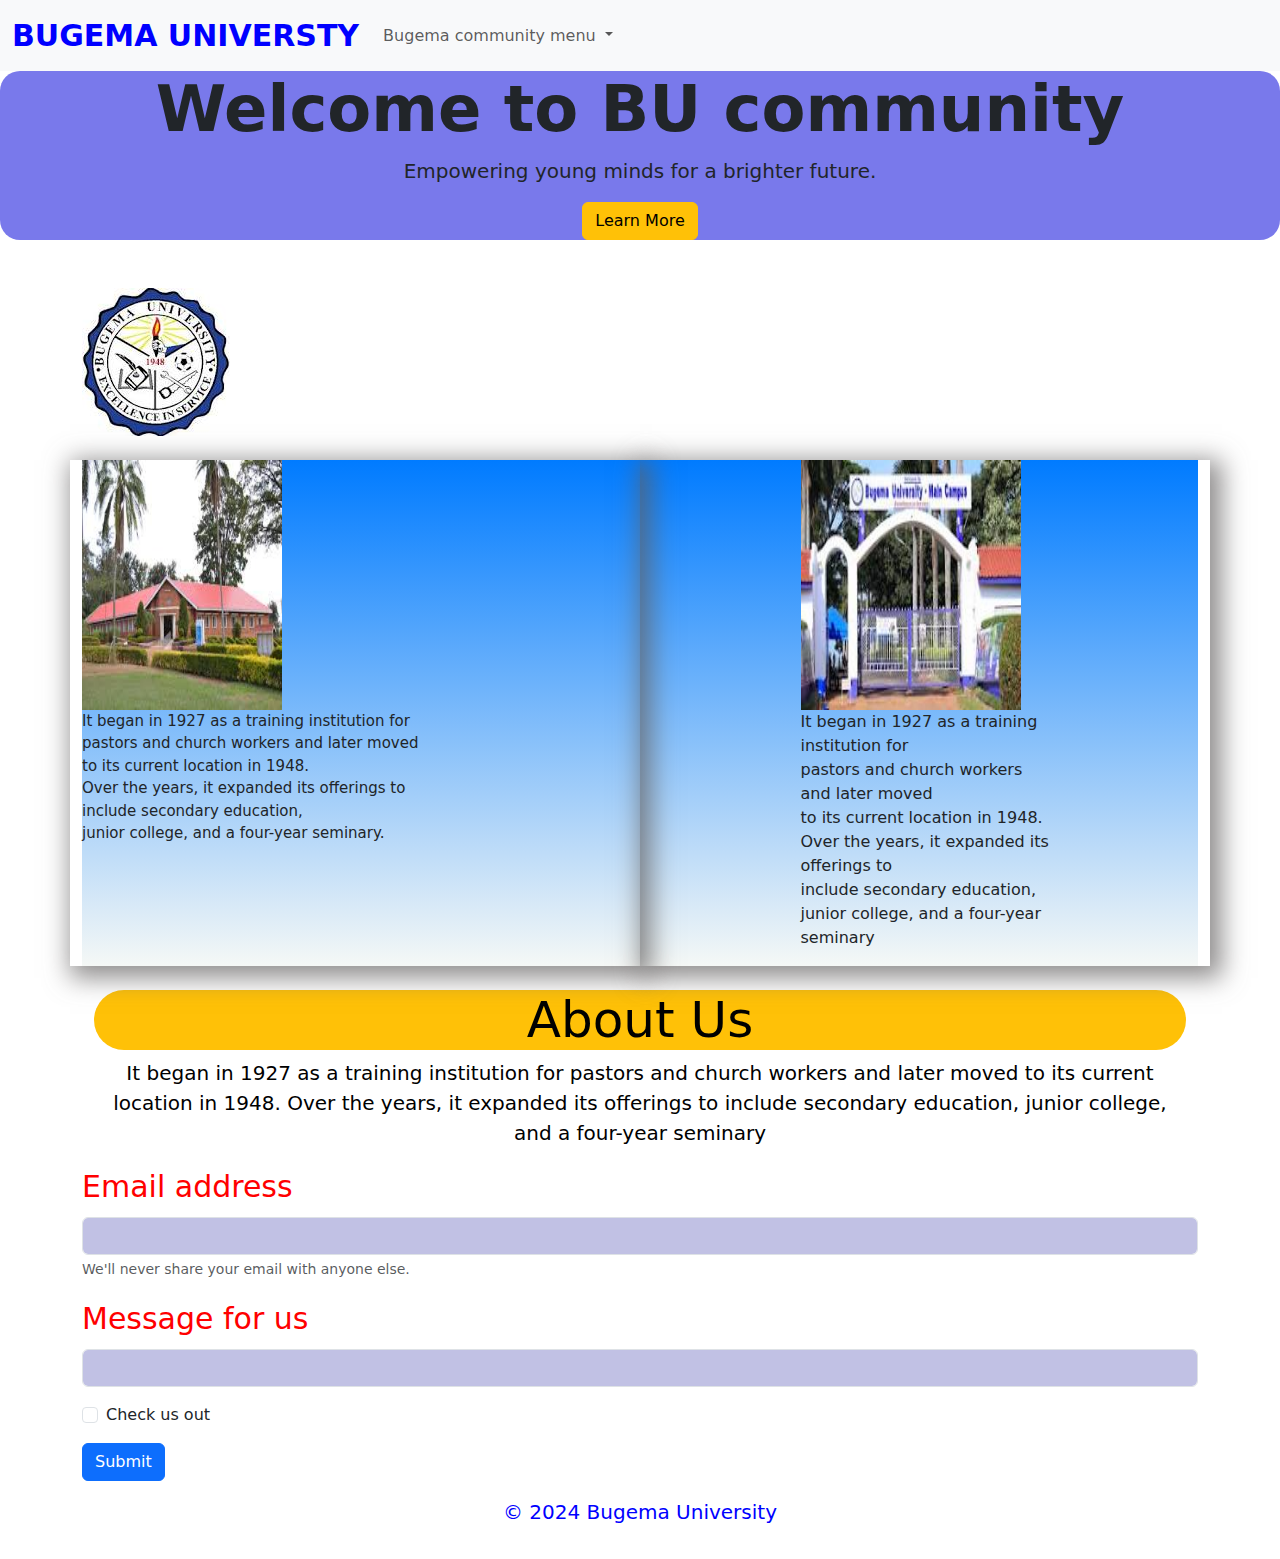
==== Bu.html @ e9f5bbe4 "new" ====
<!DOCTYPE html>
<html lang="en">
<head>
    <meta charset="UTF-8">
    <meta name="viewport" content="width=device-width, initial-scale=1.0">
    <title>Document</title>
</head>
<link href="https://cdn.jsdelivr.net/npm/bootstrap@5.3.3/dist/css/bootstrap.min.css" rel="stylesheet" integrity="sha384-QWTKZyjpPEjISv5WaRU9OFeRpok6YctnYmDr5pNlyT2bRjXh0JMhjY6hW+ALEwIH" crossorigin="anonymous">
<link rel="stylesheet" href="https://cdnjs.cloudflare.com/ajax/libs/animate.css/4.1.1/animate.min.css">  <link rel="stylesheet" href="style.css">
<link rel="stylesheet" href="style.css">
<body>
  <nav class="navbar navbar-expand-lg navbar-light bg-light">
    <div class="container-fluid">
      <a class="navbar-brand fw-bold" style="color: blue; font-size: 30px;"  href="#">BUGEMA UNIVERSTY</a>
      <button class="navbar-toggler" type="button" data-bs-toggle="collapse" data-bs-target="#navbarNavDropdown" aria-controls="navbarNavDropdown" aria-expanded="false" aria-label="Toggle navigation">
        <span class="navbar-toggler-icon"></span>
      </button>
      <div class="collapse navbar-collapse" id="navbarNavDropdown">
        <ul class="navbar-nav">
          <li class="nav-item dropdown">
            <a class="nav-link dropdown-toggle" href="#" id="navbarDropdownMenuLink" role="button" data-bs-toggle="dropdown" aria-expanded="false">
              Bugema community menu
            </a>
            <ul class="dropdown-menu" aria-labelledby="navbarDropdownMenuLink">
              <li><a class="dropdown-item" href="index.html">HOME</a></li>
              <li><a class="dropdown-item" href="Bass.html">BASS</a></li>
              <li><a class="dropdown-item" href="Bu.html">Bugema University</a></li>
              <li><a class="dropdown-item" href="Voca.html">Bugema vocational</a></li>
            </ul>
          </li>
        </ul>
      </div>
    </div>
  </nav>
  <section class="hero d-flex align-items-center justify-content-center" style="background-color: rgba(64, 64, 226, 0.7); border-radius: 20px;">
    <div class="container text-center">
      <h1 class="display-3 fw-bold animate__animated animate__fadeInDown">Welcome to BU community</h1>
      <p class="lead">Empowering young minds for a brighter future.</p>
      <a href="#" class="btn btn-warning">Learn More</a>
    </div>
  </section>
  <div class="container pt-5 ml-5 text-dark" >  
    <header>
      <img src="images/bu logo.jpg" alt="" style="border-radius: 40px;">
  </header>
  <br>
  <main class="container_fluid" style=" background: linear-gradient(to bottom, #007bff, #f5f8f6);">
      <div class="row">
          <div class="container-sm col-6 p-10 text-dark " style="box-shadow: rgba(97, 94, 94, 0.7) 6px 6px 24px 6px; justify-content: center;">
              <img class="img1 animate__animated animate__fadeInUp" src="images/bu adim.jpg" alt="" style=" width: 200px; height: 250px;">
              <p class="text animate__animated animate__fadeInUp" style="font-size: 15px;">It began in 1927 as a training institution for<br>pastors and church workers and later moved<br>to its current location in 1948.<br>Over the years, it expanded its offerings to<br>include secondary education,<br>junior college, and a four-year seminary.</p>
          </div>
          <div class="container-sm col-6 p-10 text-dark " style="box-shadow: rgba(97, 94, 94, 0.7) 6px 6px 24px 6px;">
            <div class="container-md col-6 text-dark" >
              <img  class="img1 animate__animated animate__fadeInUp" src="images/bu.jpg" alt="" style=" width: 220px; height: 250px;">
            <p  class="text animate__animated animate__fadeInUp">It began in 1927 as a training institution for<br>pastors and church workers and later moved<br>to its current location in 1948.<br>Over the years, it expanded its offerings to<br>include secondary education,<br>junior college, and a four-year seminary</p>
          </div>
      </div>    
  </main>
  <br>
  <section class="about animate__animated animate__fadeInDown ">
    <div class="container  text-white">
      <h2 class="hero d-flex align-items-center justify-content-center bg-warning" style="border-radius: 1000px; font-size: 50px; color: black;">About Us</h2>
      <p style="font-size: 20px; color: black; text-align: center;">It began in 1927 as a training institution for pastors and church workers and later moved to its current location in 1948. Over the years, it expanded its offerings to include secondary education, junior college, and a four-year seminary</p>
    </div>
  </section>
  <form>
    <div class="mb-3">
      <label for="exampleInputEmail1" class="form-label" style="font-size: 30px; color: red;">Email address</label>
      <input type="email" class="form-control"  style="background-color: rgb(193, 193, 228);" id="exampleInputEmail1" aria-describedby="emailHelp">
      <div id="emailHelp" class="form-text">We'll never share your email with anyone else.</div>
    </div>
    <div class="mb-3">
      <label for="exampleInputPassword1" class="form-label" style="font-size: 30px; color: red;">Message for us</label>
      <input type="password" class="form-control"  style="background-color: rgb(193, 193, 228);" id="exampleInputPassword1">
    </div>
    <div class="mb-3 form-check">
      <input type="checkbox" class="form-check-input" id="exampleCheck1">
      <label class="form-check-label" for="exampleCheck1">Check us out</label>
    </div>
    <button type="submit" class="btn btn-primary">Submit</button>
  </form>
  
  <footer class="text-center py-3">
    <p style="color: blue; font-size: 20px;">&copy; 2024 Bugema University</p>
  </footer>
<script src="https://cdn.jsdelivr.net/npm/bootstrap@5.3.3/dist/js/bootstrap.bundle.min.js" integrity="sha384-YvpcrYf0tY3lHB60NNkmXc5s9fDVZLESaAA55NDzOxhy9GkcIdslK1eN7N6jIeHz" crossorigin="anonymous"></script>    
</body>
</html>
---- style.css ----
*body{
    background-image: url("images/bass.jpg");
}
.tab-contents ol li{
    list-style: none;
    margin: 10px 0;    
}
.tab-contents ol li span{
    color: #ee95b1;
    font-size: 14px;
}
.tab-contents{
    display: none;
}
.tab-contents.active-tab{
    display: block;
}
.tab-titles{
    display: flex;
    margin: 20px 0 40px;
}
.tab-links{
    margin-right: 50px;
    font-size: 18px;
    font-weight: 500;
    cursor: pointer;
    position: relative;
}
.tab-links::after{
    content: '';
    width: 0;
    height: 3px;
    background: #ff004f;
    position: absolute;
    left: 0;
    bottom: -8px;
    transition: 0.5s;
}
.tab-links.active-link::after{
    width: 50%;
}
---- style.css ----
*body{
    background-image: url("images/bass.jpg");
}
.tab-contents ol li{
    list-style: none;
    margin: 10px 0;    
}
.tab-contents ol li span{
    color: #ee95b1;
    font-size: 14px;
}
.tab-contents{
    display: none;
}
.tab-contents.active-tab{
    display: block;
}
.tab-titles{
    display: flex;
    margin: 20px 0 40px;
}
.tab-links{
    margin-right: 50px;
    font-size: 18px;
    font-weight: 500;
    cursor: pointer;
    position: relative;
}
.tab-links::after{
    content: '';
    width: 0;
    height: 3px;
    background: #ff004f;
    position: absolute;
    left: 0;
    bottom: -8px;
    transition: 0.5s;
}
.tab-links.active-link::after{
    width: 50%;
}
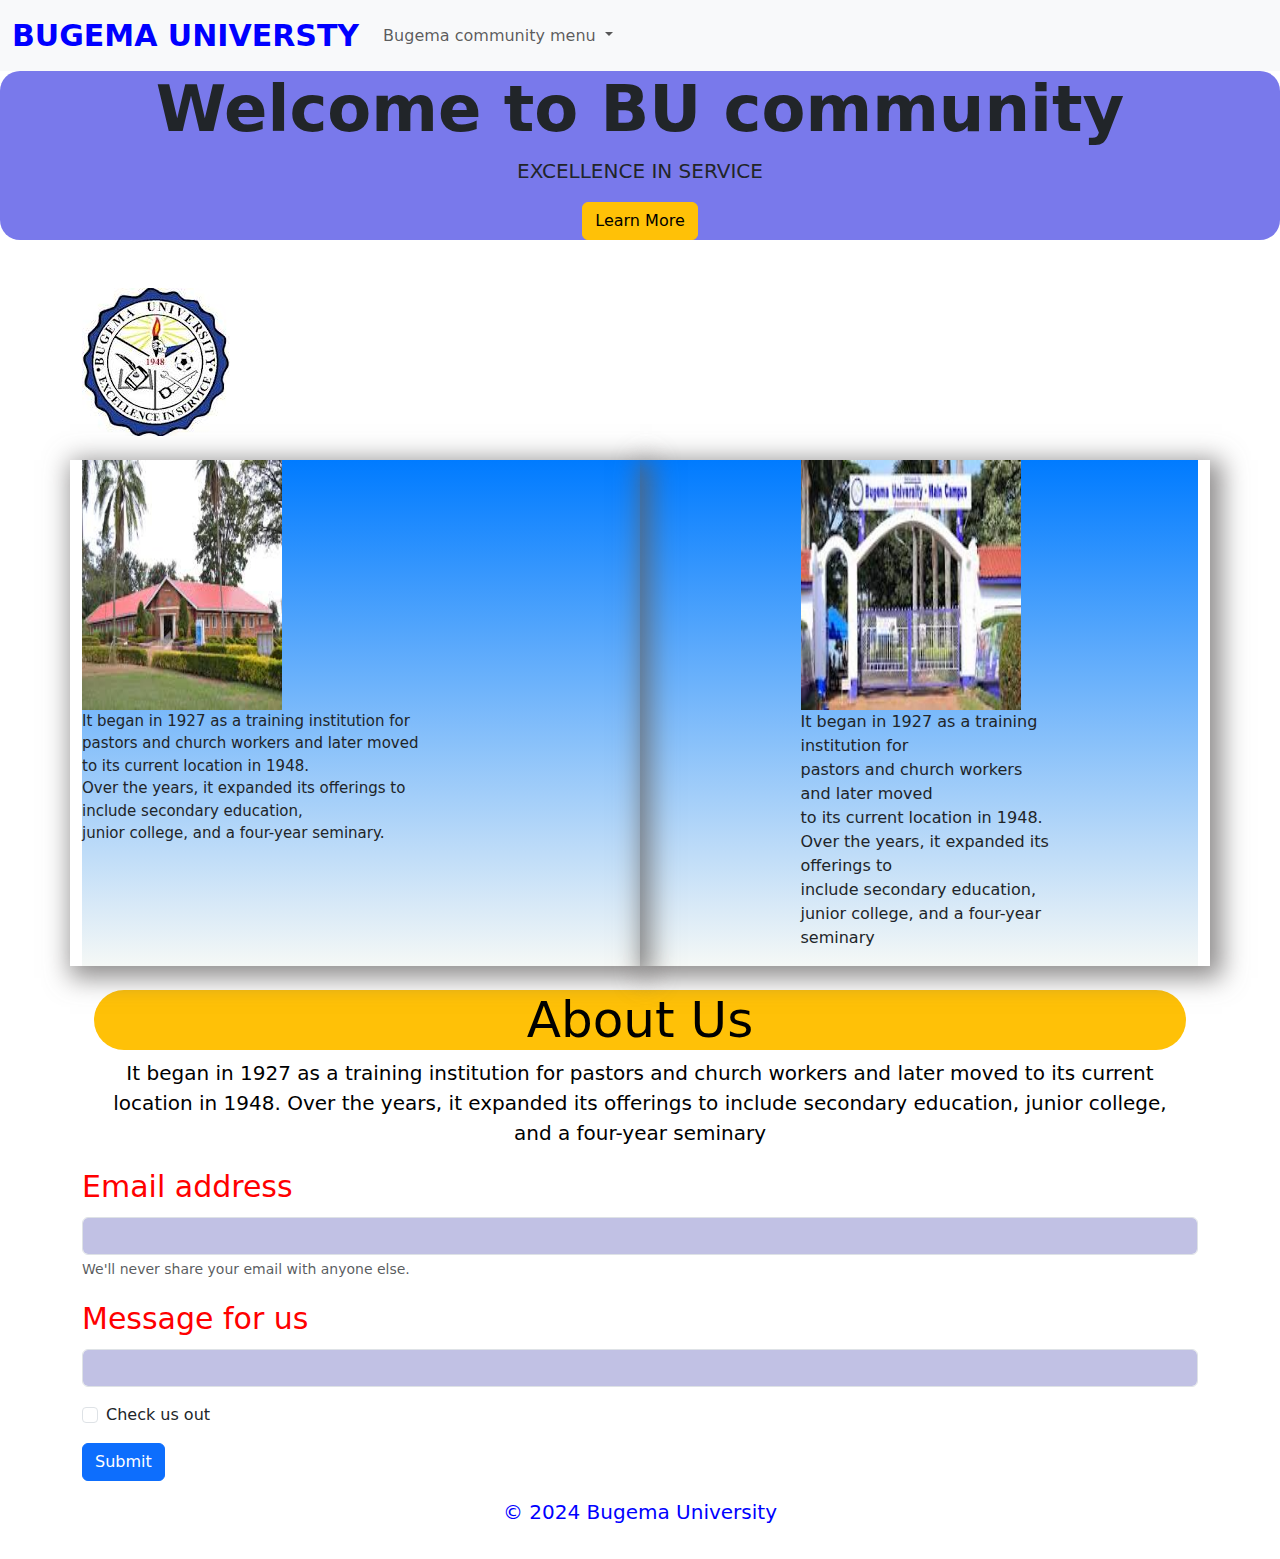
==== commit 335fd494: "Update Bu.html" ====
--- a/Bu.html
+++ b/Bu.html
@@ -35,7 +35,7 @@
   <section class="hero d-flex align-items-center justify-content-center" style="background-color: rgba(64, 64, 226, 0.7); border-radius: 20px;">
     <div class="container text-center">
       <h1 class="display-3 fw-bold animate__animated animate__fadeInDown">Welcome to BU community</h1>
-      <p class="lead">Empowering young minds for a brighter future.</p>
+      <p class="lead">EXCELLENCE IN SERVICE</p>
       <a href="#" class="btn btn-warning">Learn More</a>
     </div>
   </section>
